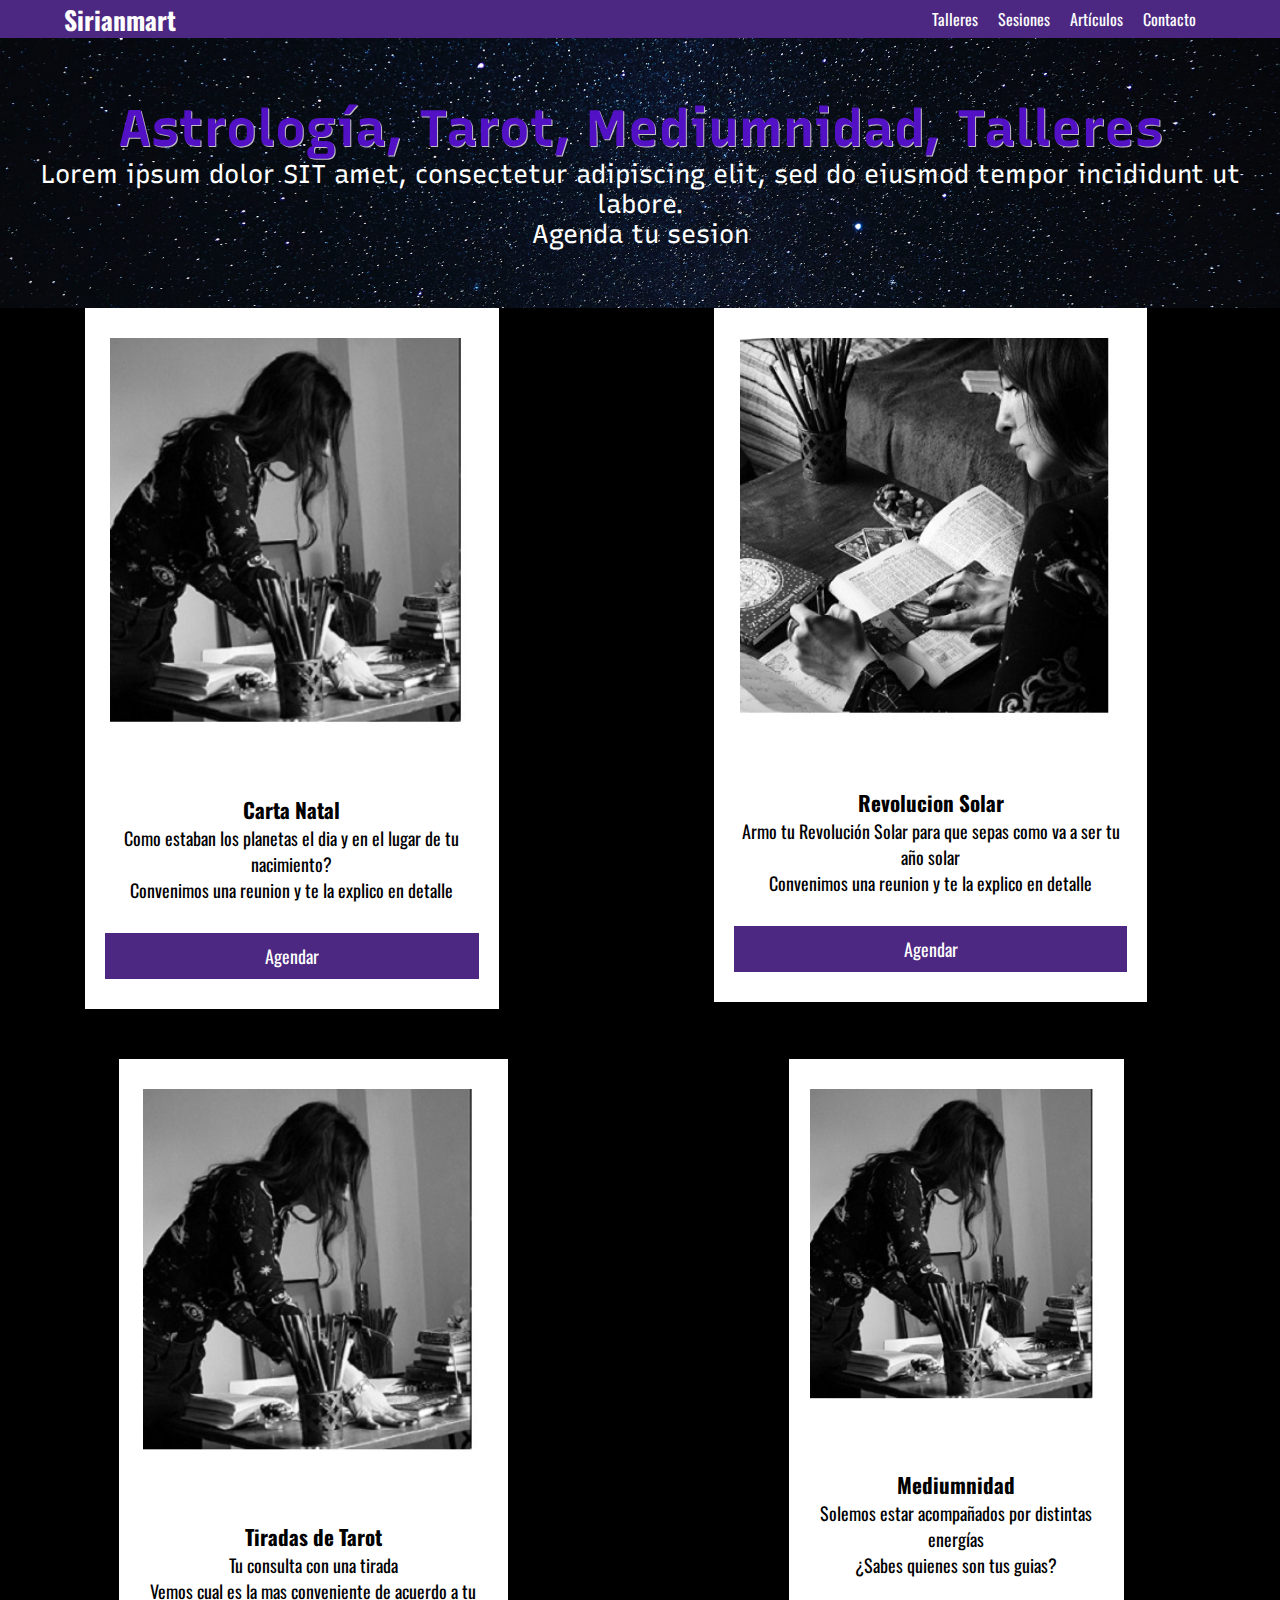
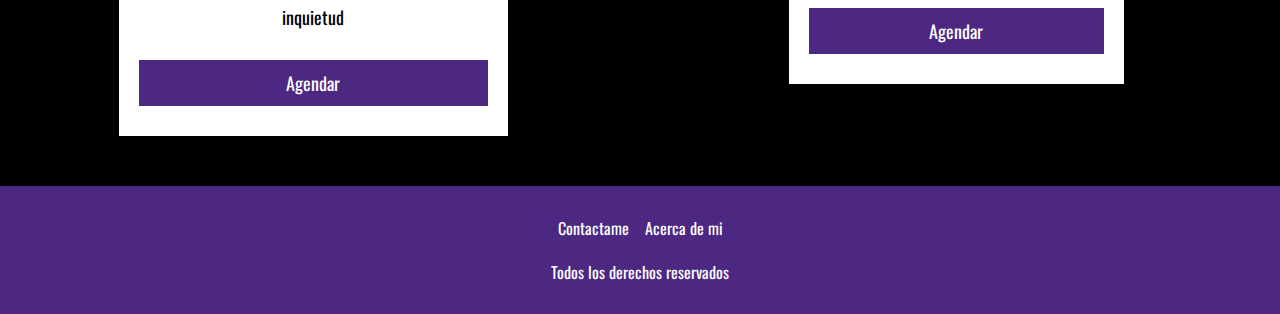
==== index.html @ 5b851ef2 "Merge pull request #1 from Alejandra-2022/patch-1" ====
<!DOCTYPE html>
<html lang="en">
<head>
    <meta charset="UTF-8">
    <meta http-equiv="X-UA-Compatible" content="IE=edge">
    
    
    <link rel="stylesheet" href="estilos.css">
    <link rel="preconnect" href="https://fonts.googleapis.com">
<link rel="preconnect" href="https://fonts.gstatic.com" crossorigin>
<link href="https://fonts.googleapis.com/css2?family=Recursive:wght@300&display=swap" rel="stylesheet">
<link rel="preconnect" href="https://fonts.googleapis.com">
<link rel="preconnect" href="https://fonts.gstatic.com" crossorigin>
<link href="https://fonts.googleapis.com/css2?family=Oswald:wght@200&display=swap" rel="stylesheet">
<link rel="icon" href="prueba2.jpg">   
<meta name="viewport" content="width=device-width, initial-scale=1.0">
    <title>Sirianmart</title>
</head>
<body>
    <header>
        <div class="contenedor">
            <h2 class="Logo">Sirianmart </h2>
            <nav>
              <li><a href="talleres.html">Talleres</a></li>
              <li><a href="sesiones.html">Sesiones</a></li>
              <li><a href="articulos.html">Artículos</a></li>
              <li><a href="contacto.html">Contacto</a></li>
              
          </nav>      

        </div>
    </header>
    
    
    
    
    
    
    <section class="central">
        <div class="contenido-central">
            <h1>Astrología, Tarot, Mediumnidad, Talleres</h1>
            <p>Lorem ipsum dolor SIT amet, consectetur adipiscing elit, sed do eiusmod tempor incididunt ut labore.</p>
            <p> Agenda tu sesion</p>
        </div>
    </section>
    <section class="tarjetas">
        <div class="row">
            <div class="column">
              <div class="card">
                <div class="card-header">
                  <img src="S2.jpg" alt="">
                </div>
                <div class="card-body">
                  <h3>Carta Natal</h3>
                  <p>Como estaban los planetas el dia y en el lugar de tu nacimiento? </p>
                  <p>Convenimos una reunion y te la explico en detalle</p>
                  <a href="agendar.html" class="btn">Agendar</a>
                </div>
              </div>
            </div>
          
            <div class="column">
              <div class="card">
                <div class="card-header">
                  <img src="S1.jpg" alt="">
                </div>
                <div class="card-body">
                  <h3>Revolucion Solar</h3>
                  <p>Armo tu Revolución Solar para que sepas como va a ser tu año solar </p>
                  <p>Convenimos una reunion y te la explico en detalle</p>
                  <a href="agendar.html" class="btn">Agendar</a>
                </div>
              </div>
            </div>
            <div class="column">
                <div class="card">
                  <div class="card-header">
                    <img src="S2.jpg" alt="">
                  </div>
                  <div class="card-body">
                    <h3>Tiradas de Tarot</h3>
                    <p>Tu consulta con una tirada</p>
                    <p> Vemos cual es la mas conveniente de acuerdo a tu inquietud</p>
                    <a href="agendar.html" class="btn">Agendar</a>
                  </div>
                  </div>
              </div>
            <div class="column">
              <div class="card">
                <div class="card-header">
                  <img src="S2.jpg" alt="">
                </div>
                <div class="card-body">
                  <h3>Mediumnidad</h3>
                  <p>Solemos estar acompañados por distintas energías</p>
                  <p> ¿Sabes quienes son tus guias?</p>
                  <a href="agendar.html" class="btn">Agendar</a>
                </div>
              </div>
             </div>

         
    </section>
    <footer>
      <ul>
        <li>Contactame</li>
        <li>Acerca de mi</li>
      </ul>

      <p>Todos los derechos reservados</p>

    </footer>
</body>
</html>
---- estilos.css ----
* {
    margin: 0px;
    padding: 0px;
}

body {
    font-family: 'Oswald', sans-serif;
    background-color: black;
    ;
}

.contenedor {
    width: 90%;
    margin: 0 auto;

}

header {
    background-color: #4c2882;
    padding-top: -20px;
    color: white;
}

nav {
    display: flex;
}

header .contenedor {
    display: flex;
    justify-content: space-between;
    align-items: center;
}

header nav a {
    color: white;
    text-decoration: none;
    margin-right: 20px;
    transition: 0.7s;
}

header nav a:hover {
    color: black;
}

li {
    list-style: none;
}

.central {
    background: url(cielo.jpg);
    background-repeat: no-repeat;
    background-position: center;
    background-size: cover;
    height: 30vh;
    display: flex;
    justify-content: center;
    align-items: center;
}

h1  {
    color: rgb(83, 17, 197);
    text-align: center;
    font-size: 4vw;
    font-family: 'Recursive';
    font-weight: 700;
    text-shadow: 1px 1px rgb(194, 194, 194);
}
h2{
    font-size: 2vw;
    font-weight: 700;
}

.central p {
    color: white;
    text-align: center;
    font-size: 2vw;
    font-family: 'Recursive';
}

.row {
    display: flex;
    flex-direction: row;
    justify-content: space-around;
    flex-flow: wrap;
}

.card {
    width: 90%;
    background: white;
    margin-bottom: 50px;
    transition: 0.3s;
}

.card-header {
    padding: 30px 5px;
    text-align: center;
    color: white;
}

.card-body {
    padding: 30px 20px;
    text-align: center;
    font-size: 18px;
}

.card-body .btn {
    display: block;
    color: white;
    text-align: center;
    background-color: #4c2882;
    margin-top: 30px;
    text-decoration: none;
    padding: 10px 5px;
}

.card:hover {
    transform: scale(1.05);
}
.card-header img {
    width: 90%;
}

footer {
    background-color: #4c2882;
    color: white;
    padding: 30px;
}

ul {
    display: flex;
    justify-content: center;
    align-items: center;
    gap: 1rem;
}

footer p {
    text-align: center;
    margin-top: 20px;
}

form {
    display: inline-flexbox;
    color: white;
    background-color: black;
    ;
}

label input {
    height: 30px;
    margin: 20px;
    padding-right: 20px;
    font-size: 20 px;
}


fieldset {
    margin-left: 30px;
    margin-right: 30px;
    height: 400px;
    width: 400px;
    justify-content:center;
}

.margenes {
    margin-right: 30px;
    margin-left: 30px;
}

input {
    height: 30px;

    font-weight: bold;
}

input:hover {
    background-color: rgb(160, 106, 241);
    font-size: 15px;
    text-shadow: 2px 2px white;
}

input[type=checkbox] {
    accent-color: #4c2882;

}
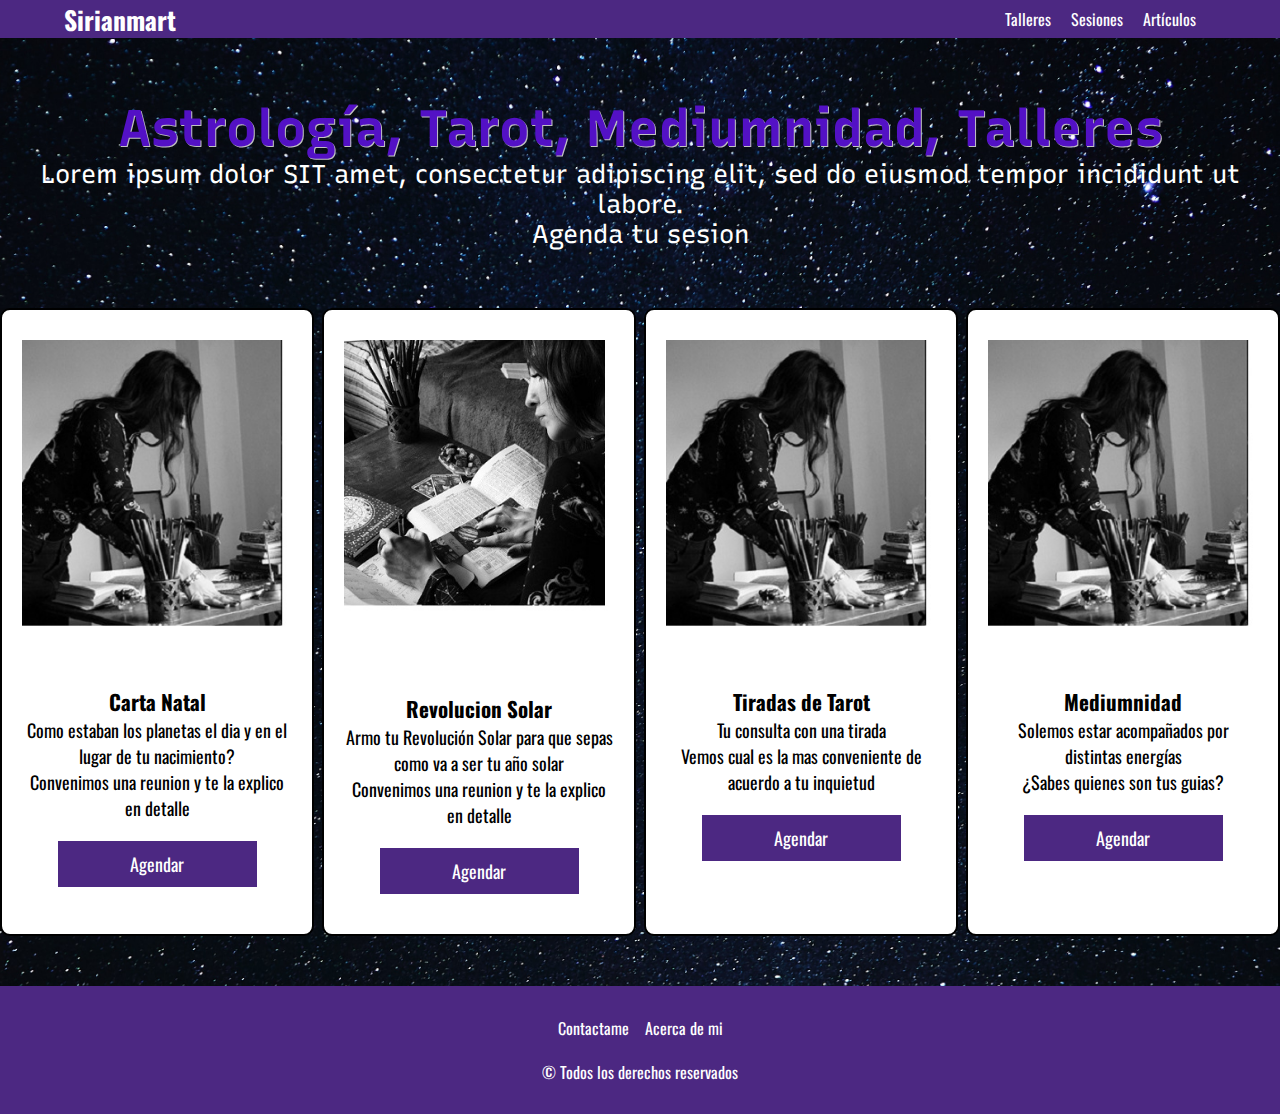
==== commit ed0f7d7b: "Add files via upload" ====
--- a/index.html
+++ b/index.html
@@ -1,19 +1,15 @@
 <!DOCTYPE html>
-<html lang="en">
+<html lang="es">
 <head>
     <meta charset="UTF-8">
     <meta http-equiv="X-UA-Compatible" content="IE=edge">
-    
-    
     <link rel="stylesheet" href="estilos.css">
-    <link rel="preconnect" href="https://fonts.googleapis.com">
-<link rel="preconnect" href="https://fonts.gstatic.com" crossorigin>
-<link href="https://fonts.googleapis.com/css2?family=Recursive:wght@300&display=swap" rel="stylesheet">
-<link rel="preconnect" href="https://fonts.googleapis.com">
-<link rel="preconnect" href="https://fonts.gstatic.com" crossorigin>
-<link href="https://fonts.googleapis.com/css2?family=Oswald:wght@200&display=swap" rel="stylesheet">
-<link rel="icon" href="prueba2.jpg">   
-<meta name="viewport" content="width=device-width, initial-scale=1.0">
+    <!--<link rel="preconnect" href="https://fonts.googleapis.com">
+    <link rel="preconnect" href="https://fonts.gstatic.com" crossorigin>-->
+    <link href="https://fonts.googleapis.com/css2?family=Recursive:wght@300&display=swap" rel="stylesheet">
+    <link href="https://fonts.googleapis.com/css2?family=Oswald:wght@200&display=swap" rel="stylesheet">
+    <link rel="icon" href="prueba2.jpg">   
+    <meta name="viewport" content="width=device-width, initial-scale=1.0">
     <title>Sirianmart</title>
 </head>
 <body>
@@ -24,18 +20,10 @@
               <li><a href="talleres.html">Talleres</a></li>
               <li><a href="sesiones.html">Sesiones</a></li>
               <li><a href="articulos.html">Artículos</a></li>
-              <li><a href="contacto.html">Contacto</a></li>
-              
-          </nav>      
-
+            </nav>      
         </div>
     </header>
-    
-    
-    
-    
-    
-    
+      
     <section class="central">
         <div class="contenido-central">
             <h1>Astrología, Tarot, Mediumnidad, Talleres</h1>
@@ -45,7 +33,6 @@
     </section>
     <section class="tarjetas">
         <div class="row">
-            <div class="column">
               <div class="card">
                 <div class="card-header">
                   <img src="S2.jpg" alt="">
@@ -57,35 +44,32 @@
                   <a href="agendar.html" class="btn">Agendar</a>
                 </div>
               </div>
-            </div>
-          
-            <div class="column">
+                      
               <div class="card">
                 <div class="card-header">
                   <img src="S1.jpg" alt="">
                 </div>
                 <div class="card-body">
+                  <br>
                   <h3>Revolucion Solar</h3>
                   <p>Armo tu Revolución Solar para que sepas como va a ser tu año solar </p>
                   <p>Convenimos una reunion y te la explico en detalle</p>
                   <a href="agendar.html" class="btn">Agendar</a>
                 </div>
               </div>
-            </div>
-            <div class="column">
-                <div class="card">
+            
+              <div class="card">
                   <div class="card-header">
                     <img src="S2.jpg" alt="">
                   </div>
                   <div class="card-body">
-                    <h3>Tiradas de Tarot</h3>
+                                        <h3>Tiradas de Tarot</h3>
                     <p>Tu consulta con una tirada</p>
                     <p> Vemos cual es la mas conveniente de acuerdo a tu inquietud</p>
                     <a href="agendar.html" class="btn">Agendar</a>
                   </div>
-                  </div>
               </div>
-            <div class="column">
+                                         
               <div class="card">
                 <div class="card-header">
                   <img src="S2.jpg" alt="">
@@ -97,18 +81,17 @@
                   <a href="agendar.html" class="btn">Agendar</a>
                 </div>
               </div>
-             </div>
+        </div>    
+              
+    </section>
+    
+    <footer>
+        <ul>
+          <li><a href="contacto.html">Contactame</a></li>
+          <li><a href="acercademi.html">Acerca de mi</a></li>
+        </ul>
+        <p>&copy Todos los derechos reservados</p>
+    </footer>
 
-         
-    </section>
-    <footer>
-      <ul>
-        <li>Contactame</li>
-        <li>Acerca de mi</li>
-      </ul>
-
-      <p>Todos los derechos reservados</p>
-
-    </footer>
 </body>
 </html>--- a/estilos.css
+++ b/estilos.css
@@ -6,58 +6,60 @@
 body {
     font-family: 'Oswald', sans-serif;
     background-color: black;
-    ;
-}
-
-.contenedor {
-    width: 90%;
-    margin: 0 auto;
-
-}
-
-header {
-    background-color: #4c2882;
-    padding-top: -20px;
-    color: white;
-}
-
-nav {
-    display: flex;
-}
-
-header .contenedor {
-    display: flex;
-    justify-content: space-between;
-    align-items: center;
-}
-
-header nav a {
-    color: white;
-    text-decoration: none;
-    margin-right: 20px;
-    transition: 0.7s;
-}
-
-header nav a:hover {
-    color: black;
-}
-
-li {
-    list-style: none;
-}
-
-.central {
     background: url(cielo.jpg);
     background-repeat: no-repeat;
     background-position: center;
     background-size: cover;
+}
+
+.contenedor {
+    width: 90%;
+    margin: 0 auto;
+}
+
+header {
+    background-color: #4c2882;
+    padding-top: -20px;
+    color: white;
+}
+
+nav {
+    display: flex;
+}
+
+header .contenedor {
+    display: flex;
+    justify-content: space-between;
+    align-items: center;
+}
+
+header nav a {
+    color: white;
+    text-decoration: none;
+    margin-right: 20px;
+    transition: 0.7s;
+}
+
+header nav a:hover {
+    color: black;
+}
+
+li {
+    list-style: none;
+}
+
+.central {
+/*  background: url(cielo.jpg);
+    background-repeat: no-repeat;
+    background-position: center;
+    background-size: cover;*/
     height: 30vh;
     display: flex;
     justify-content: center;
     align-items: center;
 }
 
-h1  {
+h1 {
     color: rgb(83, 17, 197);
     text-align: center;
     font-size: 4vw;
@@ -65,7 +67,8 @@
     font-weight: 700;
     text-shadow: 1px 1px rgb(194, 194, 194);
 }
-h2{
+
+h2 {
     font-size: 2vw;
     font-weight: 700;
 }
@@ -80,14 +83,18 @@
 .row {
     display: flex;
     flex-direction: row;
-    justify-content: space-around;
-    flex-flow: wrap;
+    gap: 8px; /*mod*/
+    /*align-content:space-between mod*/
+    /*justify-content: space-around;*/
+    flex-flow: nowrap; /*mod*/
 }
 
 .card {
     width: 90%;
     background: white;
     margin-bottom: 50px;
+    border: 2px solid #000000;
+    border-radius: 10px; /*mod*/
     transition: 0.3s;
 }
 
@@ -98,32 +105,81 @@
 }
 
 .card-body {
-    padding: 30px 20px;
+    padding: 20px 20px;
     text-align: center;
     font-size: 18px;
 }
 
 .card-body .btn {
-    display: block;
+    display:inline-block;
+    width: 70%;
     color: white;
     text-align: center;
     background-color: #4c2882;
-    margin-top: 30px;
+    margin: 20px auto;
     text-decoration: none;
     padding: 10px 5px;
 }
 
 .card:hover {
     transform: scale(1.05);
-}
+    border-color:#c78c19; /*mod*/
+}
+
+.card-body .btn:hover {     /*mod*/
+    transform: scale(1.05);
+    border-color:#9b1c90da;
+    background-color: #736d7c; 
+}
+
+.card-body .btn:active {    /*mod*/
+    transform: scale(1.05);
+    border-color:red;
+    background-color: greenyellow;
+}
+
 .card-header img {
     width: 90%;
 }
 
+.ubicacion { /*mod*/
+    color: white;
+    padding: 3em 0;
+    /*background: linear-gradient(#deb8ee, #b472d3);*/
+    text-align: center;
+    font-size: 2em;
+    margin: 0 0 1em;
+    clear:left;
+}
+
+.ubicacion-mapa {
+    padding-top: 2rem;
+}
+
+.datos-contacto {  /*mod*/
+    /* font-family: "Open Sans", arial, sans-serif;*/
+    font-size: 20px;
+    text-align: center;
+    background: #f05800;
+    color: #fff;
+    font-weight: 700;
+    position: fixed;
+    bottom: 10%;
+    left: 0;
+    width: 100%;
+    padding: 8px 0;
+}
+
 footer {
     background-color: #4c2882;
     color: white;
     padding: 30px;
+    /*margin-right: 20px;*/
+    transition: 0.7s;
+}
+
+footer a:hover {
+    color: black;
 }
 
 ul {
@@ -133,16 +189,17 @@
     gap: 1rem;
 }
 
-footer p {
-    text-align: center;
+footer p,a { /*mod*/
+    color: white;
+    text-align: center;
+    text-decoration: none; /*mod*/
     margin-top: 20px;
 }
 
 form {
-    display: inline-flexbox;
+    display: inline-block;
     color: white;
     background-color: black;
-    ;
 }
 
 label input {
@@ -152,6 +209,10 @@
     font-size: 20 px;
 }
 
+form label{
+    display: block;
+    padding-left: 2rem;
+}
 
 fieldset {
     margin-left: 30px;
@@ -168,7 +229,6 @@
 
 input {
     height: 30px;
-
     font-weight: bold;
 }
 
@@ -180,5 +240,75 @@
 
 input[type=checkbox] {
     accent-color: #4c2882;
-
+}
+
+.grid-container {
+    display: grid;
+    grid-template-columns: 33.33% 33.33% 33.33%;
+    /*background: linear-gradient(#deb8ee, #b472d3);*/
+    text-align: center;
+    color: white;
+    margin: 2rem 2rem;
+    row-gap: 2rem;    
+}
+
+.vidente {
+    /*text-align:center;*/
+    font-size: 1.2rem;    
+    padding: 0 5rem 0 5rem;
+    margin-block: 1rem;
+}
+
+@media only screen and (max-width: 940px) {
+   
+    .grid-container {
+        display: grid;
+        grid-template-columns: 50% 50%;
+        /*background: linear-gradient(#deb8ee, #b472d3);*/
+        text-align: center;
+        color: white;
+        margin: 2rem 2rem;
+        row-gap: 2rem;    
+    }
+    
+    .vidente {
+        /*text-align:center;*/
+        font-size: 1.2rem;    
+        padding: 0 5rem 0 5rem;
+        margin-block: 1rem;
+    }
+
+    h2{
+        font-size: 1.5rem;
+    }
+
+}
+
+@media only screen and (max-width: 740px) {
+   
+    .grid-container {
+        display: grid;
+        grid-template-columns: 100%;
+        /*background: linear-gradient(#deb8ee, #b472d3);*/
+        text-align: center;
+        color: white;
+        margin: 2rem 2rem;
+        row-gap: 2rem;    
+    }
+    
+    .vidente {
+        /*text-align:center;*/
+        font-size: 1.2rem;    
+        padding: 0 5rem 0 5rem;
+        margin-block: 1rem;
+    }
+
+    h2{
+        font-size: 1.5rem;
+    }
+
+}
+
+@media only screen and (max-width: 500px) {
+    
 }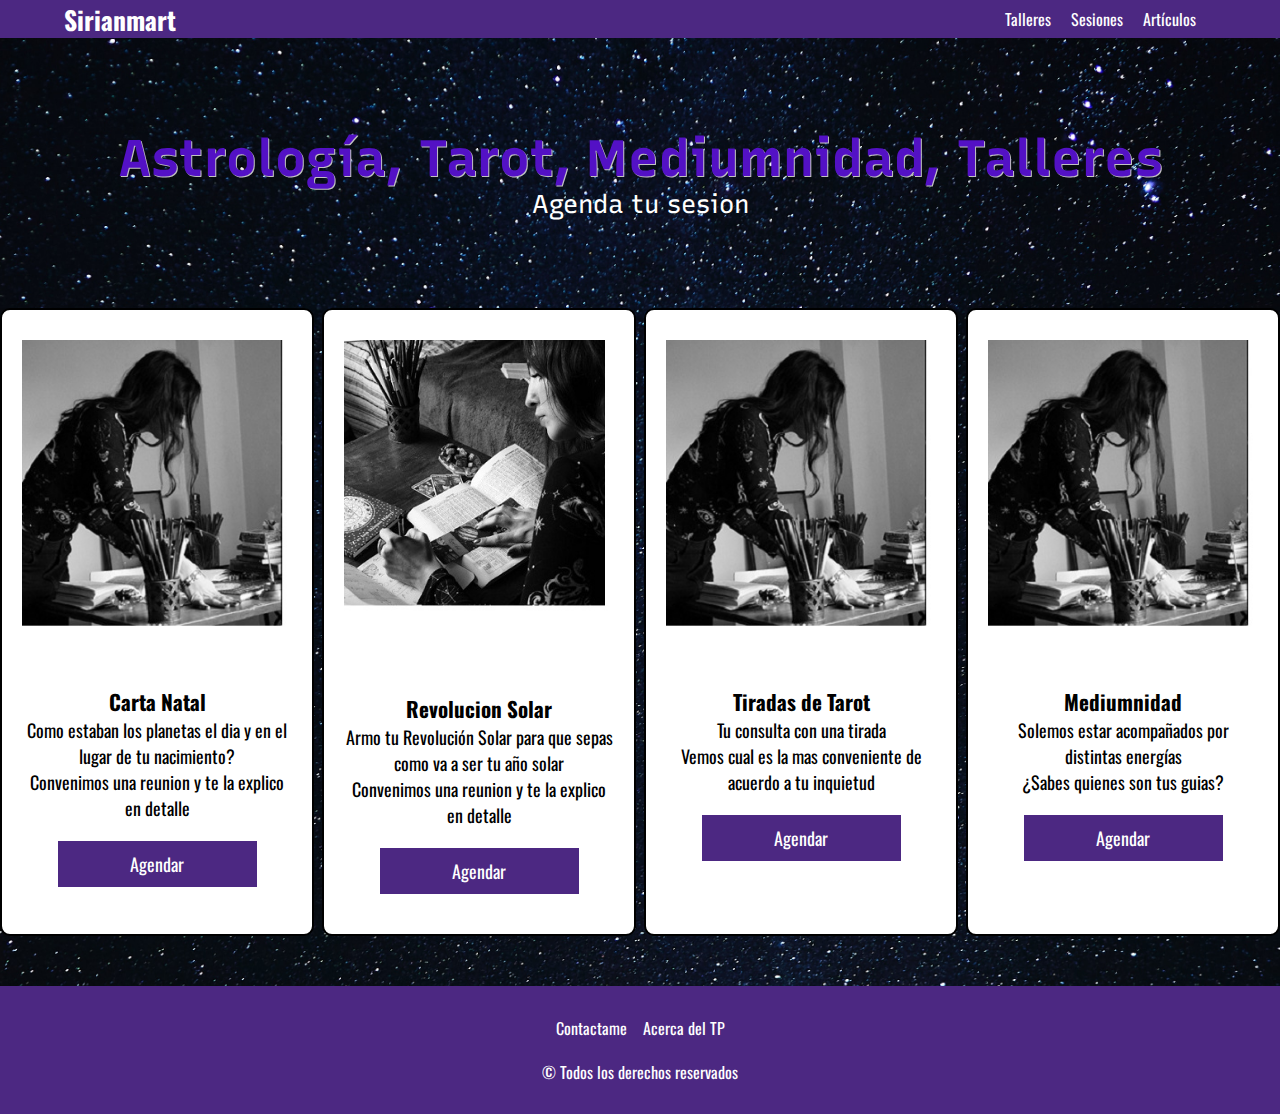
==== commit f2e46b87: "Update index.html" ====
--- a/index.html
+++ b/index.html
@@ -27,7 +27,6 @@
     <section class="central">
         <div class="contenido-central">
             <h1>Astrología, Tarot, Mediumnidad, Talleres</h1>
-            <p>Lorem ipsum dolor SIT amet, consectetur adipiscing elit, sed do eiusmod tempor incididunt ut labore.</p>
             <p> Agenda tu sesion</p>
         </div>
     </section>
@@ -88,10 +87,10 @@
     <footer>
         <ul>
           <li><a href="contacto.html">Contactame</a></li>
-          <li><a href="acercademi.html">Acerca de mi</a></li>
+          <li><a href="acercadeltp.html">Acerca del TP</a></li>
         </ul>
         <p>&copy Todos los derechos reservados</p>
     </footer>
 
 </body>
-</html>+</html>
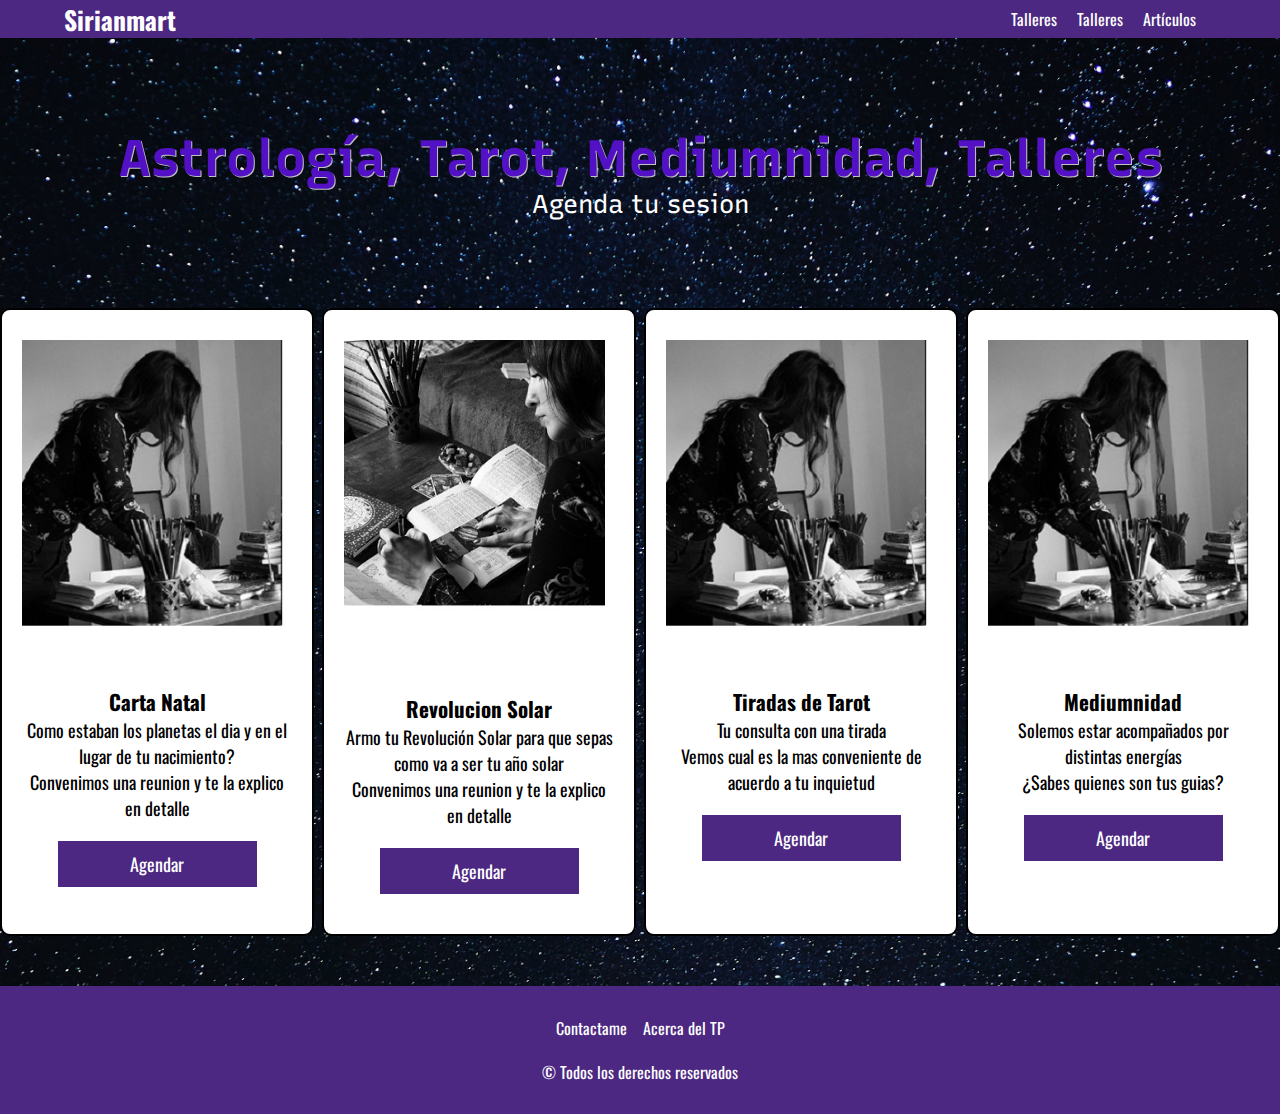
==== commit 5024fe51: "Update index.html" ====
--- a/index.html
+++ b/index.html
@@ -17,9 +17,9 @@
         <div class="contenedor">
             <h2 class="Logo">Sirianmart </h2>
             <nav>
-              <li><a href="talleres.html">Talleres</a></li>
-              <li><a href="sesiones.html">Sesiones</a></li>
-              <li><a href="articulos.html">Artículos</a></li>
+              <li><a href="articulos.html">Talleres</a></li>
+              <li><a href="predicciones.html">Talleres</a></li>
+              <li><a href="acercadeltp.html">Artículos</a></li>
             </nav>      
         </div>
     </header>
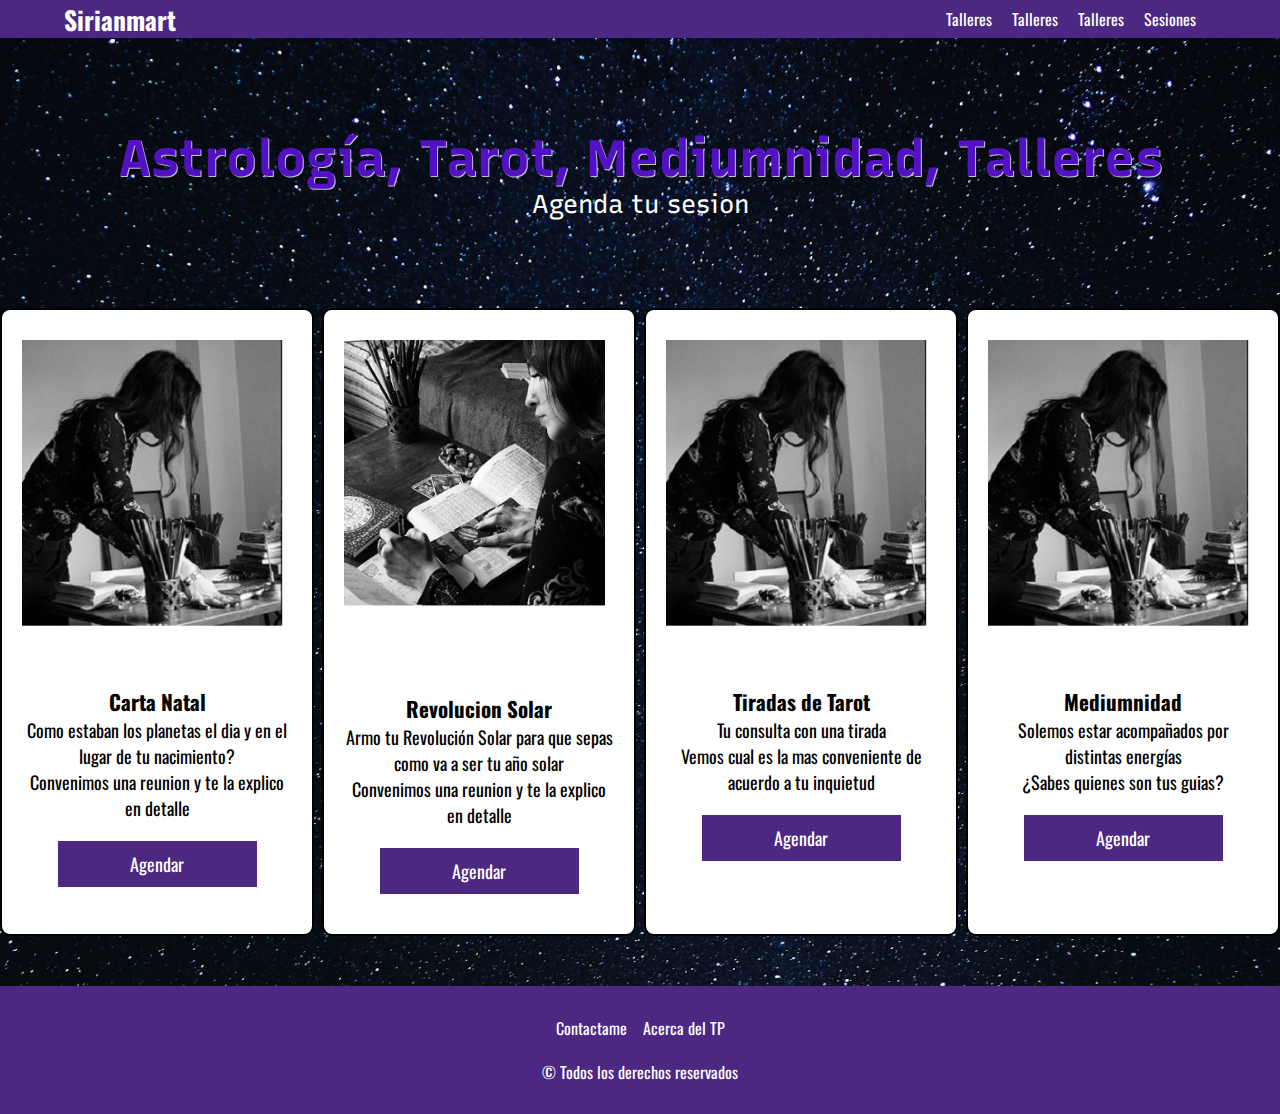
==== commit 40a62ba9: "Update index.html" ====
--- a/index.html
+++ b/index.html
@@ -17,9 +17,10 @@
         <div class="contenedor">
             <h2 class="Logo">Sirianmart </h2>
             <nav>
+              <li><a href="prediccion.html">Talleres</a></li>
               <li><a href="articulos.html">Talleres</a></li>
-              <li><a href="predicciones.html">Talleres</a></li>
-              <li><a href="acercadeltp.html">Artículos</a></li>
+              <li><a href="talleres.html">Talleres</a></li>
+              <li><a href="sesiones.html">Sesiones</a></li>
             </nav>      
         </div>
     </header>
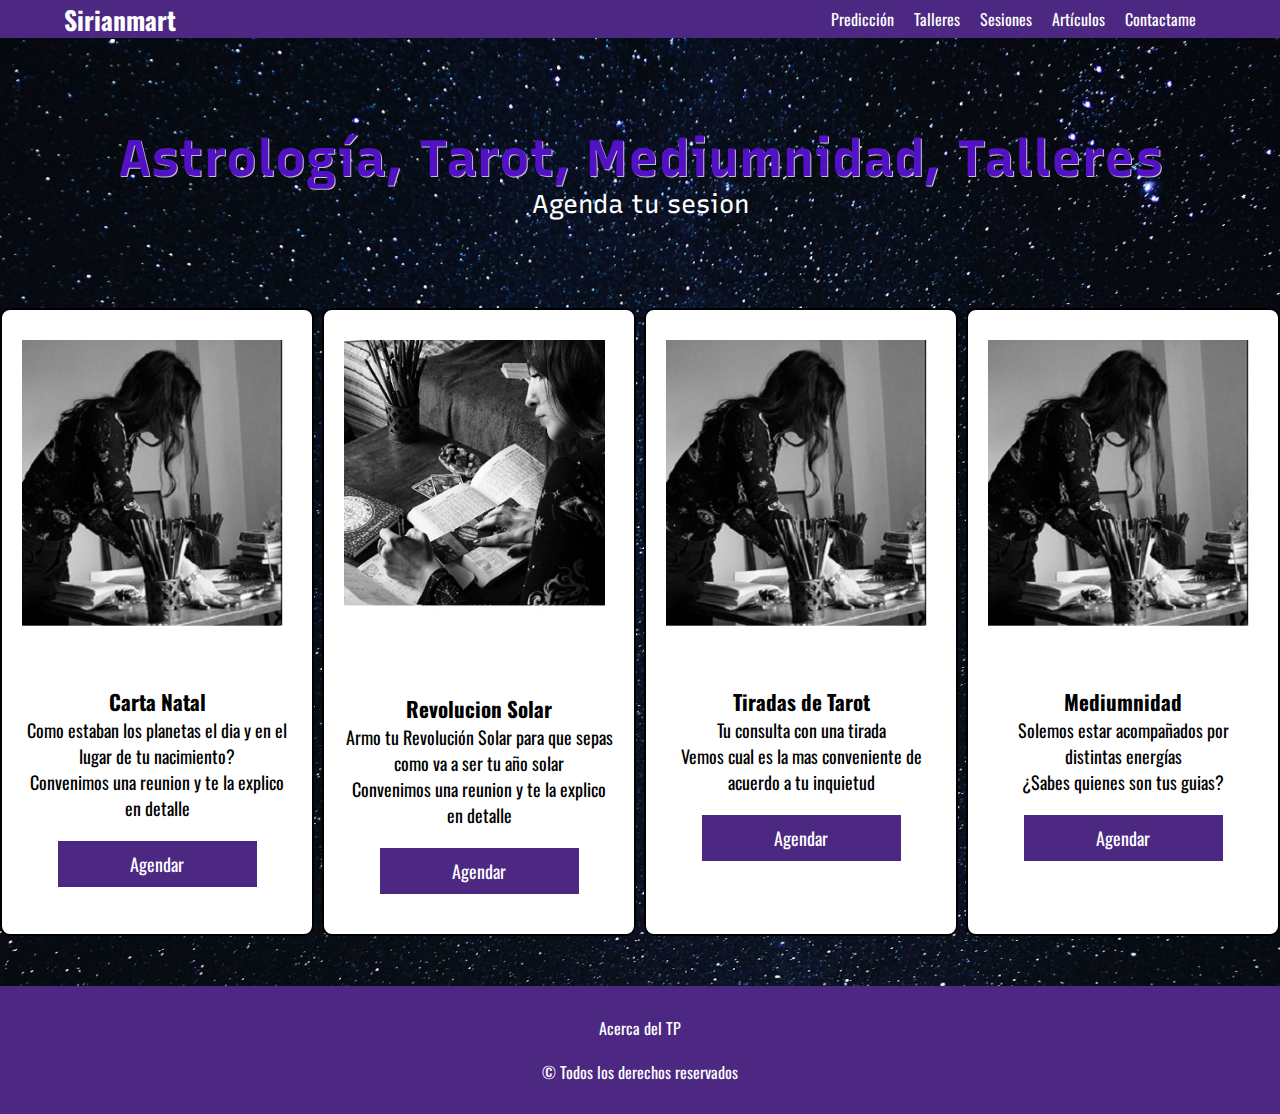
==== commit cbcf1656: "Update index.html" ====
--- a/index.html
+++ b/index.html
@@ -17,10 +17,11 @@
         <div class="contenedor">
             <h2 class="Logo">Sirianmart </h2>
             <nav>
-              <li><a href="prediccion.html">Talleres</a></li>
-              <li><a href="articulos.html">Talleres</a></li>
+              <li><a href="prediccion.html">Predicción</a></li>
               <li><a href="talleres.html">Talleres</a></li>
               <li><a href="sesiones.html">Sesiones</a></li>
+              <li><a href="articulos.html">Artículos</a></li>
+              <li><a href="contacto.html">Contactame</a></li>
             </nav>      
         </div>
     </header>
@@ -87,7 +88,6 @@
     
     <footer>
         <ul>
-          <li><a href="contacto.html">Contactame</a></li>
           <li><a href="acercadeltp.html">Acerca del TP</a></li>
         </ul>
         <p>&copy Todos los derechos reservados</p>
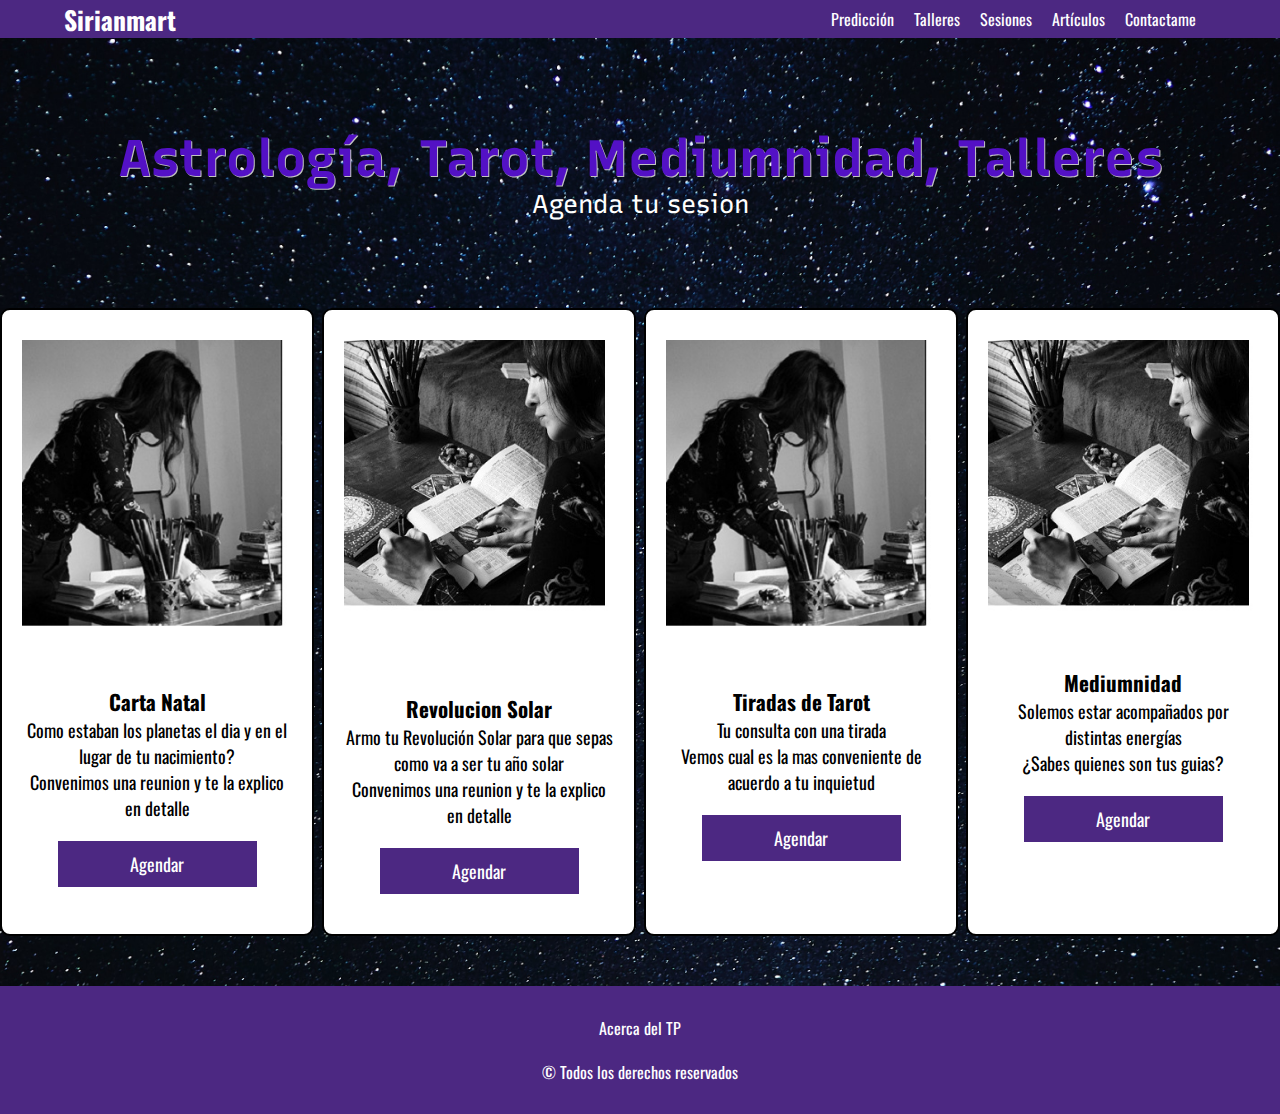
==== commit ac9f764d: "Update index.html" ====
--- a/index.html
+++ b/index.html
@@ -73,7 +73,7 @@
                                          
               <div class="card">
                 <div class="card-header">
-                  <img src="S2.jpg" alt="">
+                  <img src="S1.jpg" alt="">
                 </div>
                 <div class="card-body">
                   <h3>Mediumnidad</h3>
